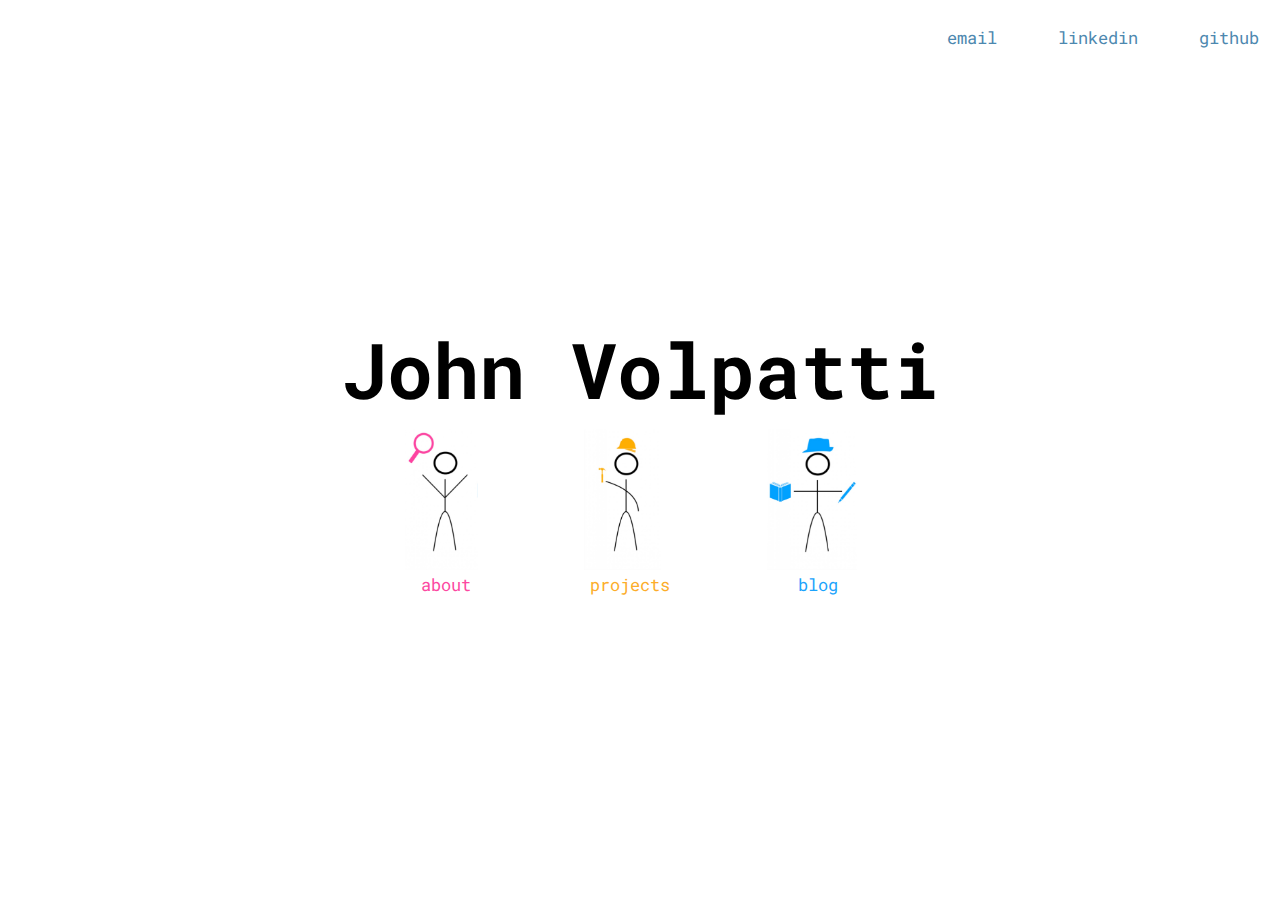
==== index.html @ ed1444fe "test" ====
<!DOCTYPE html>
<html>
<head>
	<title>John Volpatti</title>
	<link rel="stylesheet" href="css/index.css">
	<link href="https://fonts.googleapis.com/css2?family=Roboto+Mono&display=swap" rel="stylesheet">
</head>
<body>
	<div id = "Contacts">
		<span class = "email"> <a href="mailto:john.volpatti@mail.utoronto.ca">email</a></span>
		<span class = "lg"> <a href="https://www.linkedin.com/in/johnvolpatti/">linkedin</a></span>
		<span class = "lg"> <a href="https://github.com/johnvolpatti">github</a></span>
	</div>
	<h1 id="Title">John Volpatti</h1>
	<div id = "Sticks">
		<span id = "Stick2">
			<a href= "html/about.html">
				<img src="images/Stick2.jpg " style="width:5.7vw;height:11vw;"/>
			</a>
		</span>
		<span id = "Stick3">
			<a href="html/projects.html">
				<img src="images/Stick3.jpg" style="width:6vw;height:11vw;"/>
			</a>
		</span>
		<span id = "Stick1">
			<a href="html/blog.html">
				<img src="images/Stick1.jpg" style="width:7vw;height:11vw;"/>
			</a>
		</span>
		<div id = "Captions">
			<span id = "Caption2">
				<a href= "html/about.html">about</a>
			</span>
			<span id = "Caption3">
				<a href= "html/projects.html">projects</a>
			</span>
			<span id = "Caption1">
				<a href= "html/blog.html">blog</a>
			</span>
		</div>
	</div>
</body>
</html>
---- css/index.css ----
*{
	
}

#Title{
	margin-top: 30vh;
	text-align: center;
	font-size: 6vw;
	font-family: "Roboto Mono";
	margin-bottom: 1vh;
}

#Contacts{
	text-align: right;
	font-size: 1.3vw;
	font-family: "Roboto Mono";
	margin-top: 3vh;
	margin-right: 1vw;
}

.email{
}

.email a{
	text-decoration: none;
	color: #4D88AF;
}

.email a:hover{
	color:green;
}

.lg{
	margin-left: 4vw;
}

.lg a{
	text-decoration: none;
	color: #4D88AF;
}

.lg a:hover{
	color:green;
}

#Sticks{
	/*border: dashed;*/
	margin-left: 27vw;
	margin-right: 27vw;
	margin-bottom: 7vh;
}

#Stick2{
	margin-left:4vw;
}
#test{
	text-decoration: none;
}

#Stick3{
	margin-left:8vw;
}

#Stick1{
	margin-left: 8vw;
}


#Caption2{
	font-family: "Roboto Mono";
	margin-left: 5.3vw;
	font-size: 1.3vw;
}

#Caption3{
	font-family: "Roboto Mono";
	margin-left: 8.5vw;
	font-size: 1.3vw;
}

#Caption1{
	font-family: "Roboto Mono";
	margin-left: 9.2vw;
	font-size: 1.3vw;
}

#Stick2 a{
	text-decoration: none;
}

#Stick3 a{
	text-decoration: none;
}

#Caption2 a{
	text-decoration: none;
	color: #FC48A1;
}

#Caption3 a{
	text-decoration: none;
	color: #FCAD2A;
}

#Caption1 a{
	text-decoration: none;
	color: #1CA3FC;
}
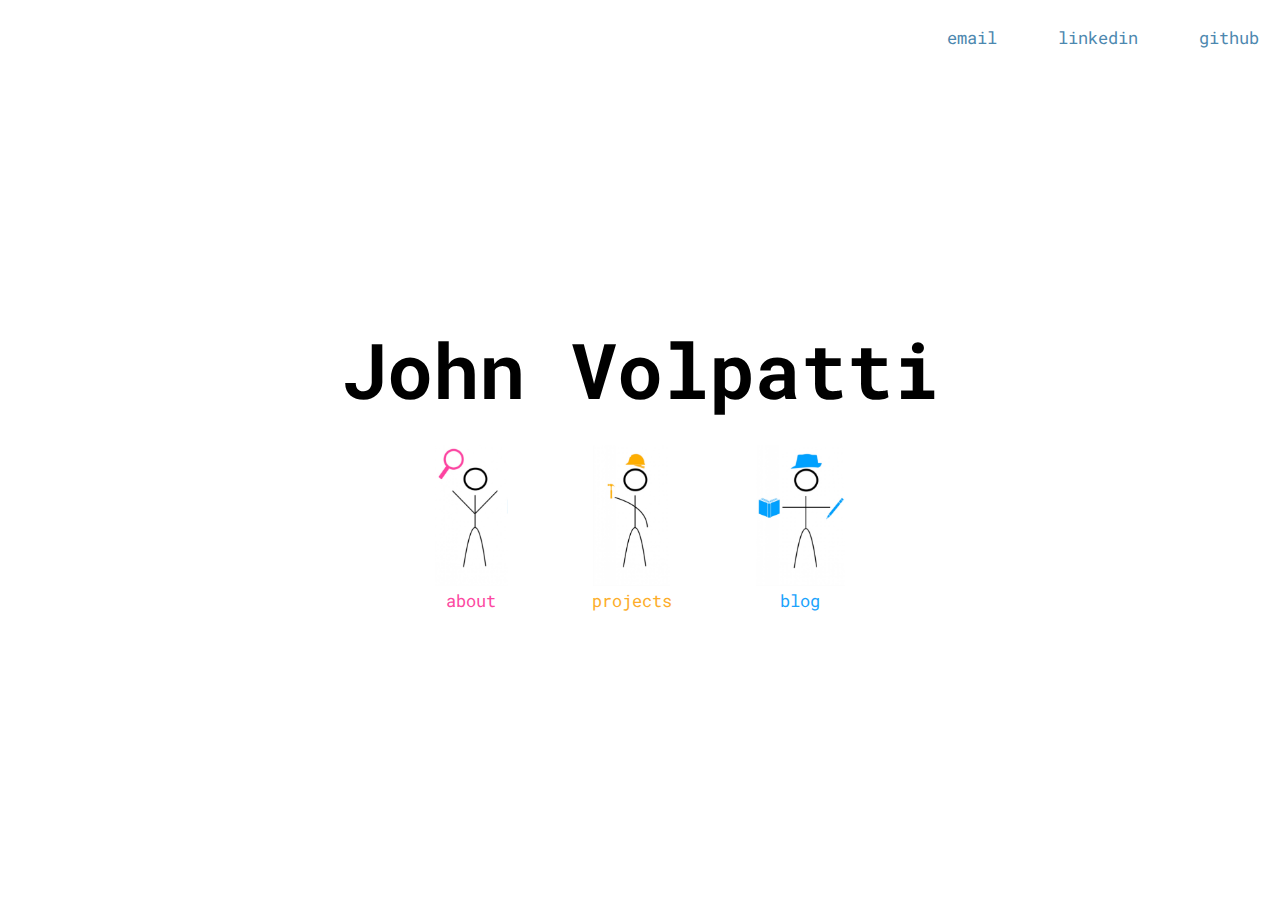
==== commit 9963b214: "fixed alignment" ====
--- a/index.html
+++ b/index.html
@@ -4,6 +4,7 @@
 	<title>John Volpatti</title>
 	<link rel="stylesheet" href="css/index.css">
 	<link href="https://fonts.googleapis.com/css2?family=Roboto+Mono&display=swap" rel="stylesheet">
+	<link rel="shortcut icon" href="images/favicon.ico">
 </head>
 <body>
 	<div id = "Contacts">
@@ -13,32 +14,24 @@
 	</div>
 	<h1 id="Title">John Volpatti</h1>
 	<div id = "Sticks">
-		<span id = "Stick2">
-			<a href= "html/about.html">
+		<figure id = "Stick2">
+			<a href= "html/about.html" class="hyperlink">
 				<img src="images/Stick2.jpg " style="width:5.7vw;height:11vw;"/>
+				<figcaption class="captions" style="color:#FC48A1;">about</figcaption>
 			</a>
-		</span>
-		<span id = "Stick3">
-			<a href="html/projects.html">
+		</figure>
+		<figure id = "Stick3">
+			<a href="html/projects.html" class="hyperlink">
 				<img src="images/Stick3.jpg" style="width:6vw;height:11vw;"/>
+				<figcaption class="captions" style="color: #FCAD2A;">projects</figcaption>
 			</a>
-		</span>
-		<span id = "Stick1">
-			<a href="html/blog.html">
+		</figure>
+		<figure id = "Stick1">
+			<a href="html/blog.html" class="hyperlink">
 				<img src="images/Stick1.jpg" style="width:7vw;height:11vw;"/>
+				<figcaption class="captions" style="color: #1CA3FC;">blog</figcaption>
 			</a>
-		</span>
-		<div id = "Captions">
-			<span id = "Caption2">
-				<a href= "html/about.html">about</a>
-			</span>
-			<span id = "Caption3">
-				<a href= "html/projects.html">projects</a>
-			</span>
-			<span id = "Caption1">
-				<a href= "html/blog.html">blog</a>
-			</span>
-		</div>
+		</figure>
 	</div>
 </body>
 </html>--- a/css/index.css
+++ b/css/index.css
@@ -44,65 +44,32 @@
 }
 
 #Sticks{
-	/*border: dashed;*/
 	margin-left: 27vw;
 	margin-right: 27vw;
 	margin-bottom: 7vh;
+	/*white-space: nowrap;*/
+	text-align: center;
+
 }
 
 #Stick2{
-	margin-left:4vw;
-}
-#test{
-	text-decoration: none;
+	display: inline-block;
 }
 
 #Stick3{
-	margin-left:8vw;
+	display: inline-block;
 }
 
 #Stick1{
-	margin-left: 8vw;
+	display: inline-block;
 }
 
-
-#Caption2{
+.captions{
 	font-family: "Roboto Mono";
-	margin-left: 5.3vw;
 	font-size: 1.3vw;
+	text-align: center;
 }
 
-#Caption3{
-	font-family: "Roboto Mono";
-	margin-left: 8.5vw;
-	font-size: 1.3vw;
-}
-
-#Caption1{
-	font-family: "Roboto Mono";
-	margin-left: 9.2vw;
-	font-size: 1.3vw;
-}
-
-#Stick2 a{
+.hyperlink{
 	text-decoration: none;
-}
-
-#Stick3 a{
-	text-decoration: none;
-}
-
-#Caption2 a{
-	text-decoration: none;
-	color: #FC48A1;
-}
-
-#Caption3 a{
-	text-decoration: none;
-	color: #FCAD2A;
-}
-
-#Caption1 a{
-	text-decoration: none;
-	color: #1CA3FC;
 }